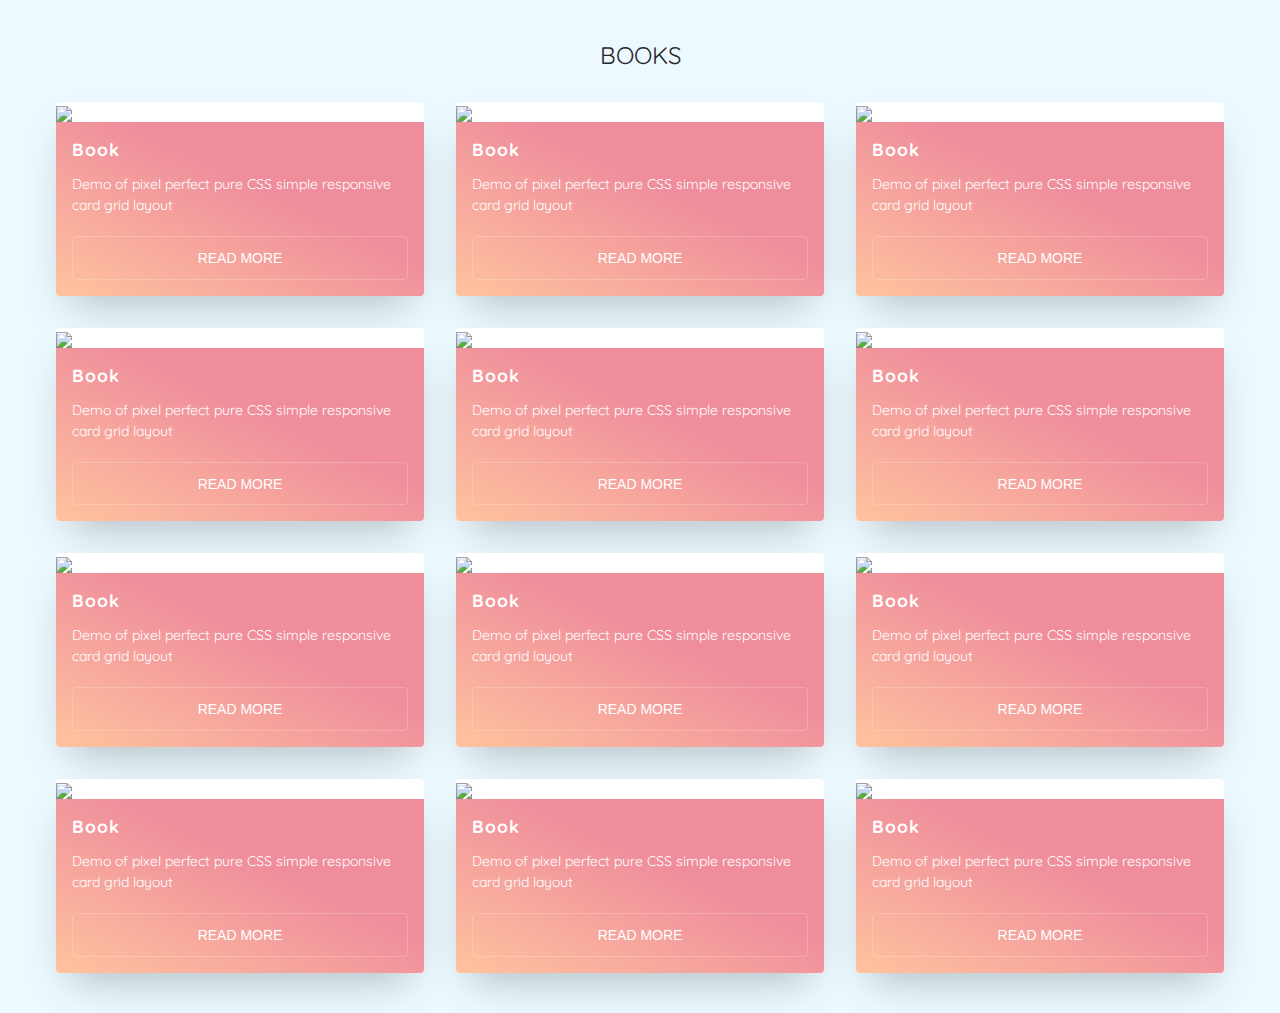
==== books.html @ 56e8b53d "feeds/books completed" ====
<!DOCTYPE html>
<html lang="en">
  <head>
    <meta charset="utf-8" />
    <meta name="viewport" content="width=device-width, initial-scale=1" />
    <title>Bootstrap demo</title>
    <link href="styles/books.css" rel="stylesheet" />
    <link
      href="https://cdn.jsdelivr.net/npm/bootstrap@5.3.0-alpha1/dist/css/bootstrap.min.css"
      rel="stylesheet"
      integrity="sha384-GLhlTQ8iRABdZLl6O3oVMWSktQOp6b7In1Zl3/Jr59b6EGGoI1aFkw7cmDA6j6gD"
      crossorigin="anonymous"
    />
  </head>
  <body>
    <!-- Example single danger button -->

    <div class="main">
      <h1>BOOKS</h1>
      <ul class="cards">
        <li class="cards_item">
          <div class="card">
            <div class="card_image">
              <img src="https://picsum.photos/500/300/?image=10" />
            </div>
            <div class="card_content">
              <h2 class="card_title">Book</h2>
              <p class="card_text">
                Demo of pixel perfect pure CSS simple responsive card grid
                layout
              </p>
              <button class="btn card_btn">Read More</button>
            </div>
          </div>
        </li>
        <li class="cards_item">
          <div class="card">
            <div class="card_image">
              <img src="https://picsum.photos/500/300/?image=5" />
            </div>
            <div class="card_content">
              <h2 class="card_title">Book</h2>
              <p class="card_text">
                Demo of pixel perfect pure CSS simple responsive card grid
                layout
              </p>
              <button class="btn card_btn">Read More</button>
            </div>
          </div>
        </li>
        <li class="cards_item">
          <div class="card">
            <div class="card_image">
              <img src="https://picsum.photos/500/300/?image=11" />
            </div>
            <div class="card_content">
              <h2 class="card_title">Book</h2>
              <p class="card_text">
                Demo of pixel perfect pure CSS simple responsive card grid
                layout
              </p>
              <button class="btn card_btn">Read More</button>
            </div>
          </div>
        </li>
        <li class="cards_item">
          <div class="card">
            <div class="card_image">
              <img src="https://picsum.photos/500/300/?image=14" />
            </div>
            <div class="card_content">
              <h2 class="card_title">Book</h2>
              <p class="card_text">
                Demo of pixel perfect pure CSS simple responsive card grid
                layout
              </p>
              <button class="btn card_btn">Read More</button>
            </div>
          </div>
        </li>
        <li class="cards_item">
          <div class="card">
            <div class="card_image">
              <img src="https://picsum.photos/500/300/?image=17" />
            </div>
            <div class="card_content">
              <h2 class="card_title">Book</h2>
              <p class="card_text">
                Demo of pixel perfect pure CSS simple responsive card grid
                layout
              </p>
              <button class="btn card_btn">Read More</button>
            </div>
          </div>
        </li>
        <li class="cards_item">
          <div class="card">
            <div class="card_image">
              <img src="https://picsum.photos/500/300/?image=2" />
            </div>
            <div class="card_content">
              <h2 class="card_title">Book</h2>
              <p class="card_text">
                Demo of pixel perfect pure CSS simple responsive card grid
                layout
              </p>
              <button class="btn card_btn">Read More</button>
            </div>
          </div>
        </li>
        <li class="cards_item">
          <div class="card">
            <div class="card_image">
              <img src="https://picsum.photos/500/300/?image=2" />
            </div>
            <div class="card_content">
              <h2 class="card_title">Book</h2>
              <p class="card_text">
                Demo of pixel perfect pure CSS simple responsive card grid
                layout
              </p>
              <button class="btn card_btn">Read More</button>
            </div>
          </div>
        </li>
        <li class="cards_item">
          <div class="card">
            <div class="card_image">
              <img src="https://picsum.photos/500/300/?image=2" />
            </div>
            <div class="card_content">
              <h2 class="card_title">Book</h2>
              <p class="card_text">
                Demo of pixel perfect pure CSS simple responsive card grid
                layout
              </p>
              <button class="btn card_btn">Read More</button>
            </div>
          </div>
        </li>
        <li class="cards_item">
          <div class="card">
            <div class="card_image">
              <img src="https://picsum.photos/500/300/?image=2" />
            </div>
            <div class="card_content">
              <h2 class="card_title">Book</h2>
              <p class="card_text">
                Demo of pixel perfect pure CSS simple responsive card grid
                layout
              </p>
              <button class="btn card_btn">Read More</button>
            </div>
          </div>
        </li>
        <li class="cards_item">
          <div class="card">
            <div class="card_image">
              <img src="https://picsum.photos/500/300/?image=2" />
            </div>
            <div class="card_content">
              <h2 class="card_title">Book</h2>
              <p class="card_text">
                Demo of pixel perfect pure CSS simple responsive card grid
                layout
              </p>
              <button class="btn card_btn">Read More</button>
            </div>
          </div>
        </li>
        <li class="cards_item">
          <div class="card">
            <div class="card_image">
              <img src="https://picsum.photos/500/300/?image=2" />
            </div>
            <div class="card_content">
              <h2 class="card_title">Book</h2>
              <p class="card_text">
                Demo of pixel perfect pure CSS simple responsive card grid
                layout
              </p>
              <button class="btn card_btn">Read More</button>
            </div>
          </div>
        </li>
        <li class="cards_item">
          <div class="card">
            <div class="card_image">
              <img src="https://picsum.photos/500/300/?image=2" />
            </div>
            <div class="card_content">
              <h2 class="card_title">Book</h2>
              <p class="card_text">
                Demo of pixel perfect pure CSS simple responsive card grid
                layout
              </p>
              <button class="btn card_btn">Read More</button>
            </div>
          </div>
        </li>
      </ul>
    </div>

    <script
      src="https://cdn.jsdelivr.net/npm/bootstrap@5.3.0-alpha1/dist/js/bootstrap.bundle.min.js"
      integrity="sha384-w76AqPfDkMBDXo30jS1Sgez6pr3x5MlQ1ZAGC+nuZB+EYdgRZgiwxhTBTkF7CXvN"
      crossorigin="anonymous"
    ></script>
    <script
      src="https://cdn.jsdelivr.net/npm/bootstrap@5.3.0-alpha1/dist/js/bootstrap.bundle.min.js"
      integrity="sha384-w76AqPfDkMBDXo30jS1Sgez6pr3x5MlQ1ZAGC+nuZB+EYdgRZgiwxhTBTkF7CXvN"
      crossorigin="anonymous"
    ></script>
    <script
      src="https://cdn.jsdelivr.net/npm/@popperjs/core@2.11.6/dist/umd/popper.min.js"
      integrity="sha384-oBqDVmMz9ATKxIep9tiCxS/Z9fNfEXiDAYTujMAeBAsjFuCZSmKbSSUnQlmh/jp3"
      crossorigin="anonymous"
    ></script>
    <script
      src="https://cdn.jsdelivr.net/npm/bootstrap@5.3.0-alpha1/dist/js/bootstrap.min.js"
      integrity="sha384-mQ93GR66B00ZXjt0YO5KlohRA5SY2XofN4zfuZxLkoj1gXtW8ANNCe9d5Y3eG5eD"
      crossorigin="anonymous"
    ></script>
  </body>
</html>
---- styles/books.css ----
/* Font */
@import url('https://fonts.googleapis.com/css?family=Quicksand:400,700');

/* Design */
*,
*::before,
*::after {
  box-sizing: border-box;
}

html {
  background-color: #ecf9ff;
}

body {
  color: #272727;
  font-family: 'Quicksand', serif;
  font-style: normal;
  font-weight: 400;
  letter-spacing: 0;
  padding: 1rem;
}

.main{
  max-width: 1200px;
  margin: 0 auto;
}

h1 {
    font-size: 24px;
    font-weight: 400;
    text-align: center;
}

img {
  height: auto;
  max-width: 100%;
  vertical-align: middle;
}

.btn {
  color: #ffffff;
  padding: 0.8rem;
  font-size: 14px;
  text-transform: uppercase;
  border-radius: 4px;
  font-weight: 400;
  display: block;
  width: 100%;
  cursor: pointer;
  border: 1px solid rgba(255, 255, 255, 0.2);
  background: transparent;
}

.btn:hover {
  background-color: rgba(255, 255, 255, 0.12);
}

.cards {
  display: flex;
  flex-wrap: wrap;
  list-style: none;
  margin: 0;
  padding: 0;
  justify-content: flex-end;
}

.cards_item {

  display: flex;
  padding: 1rem;
}

@media (min-width: 40rem) {
  .cards_item {
    width: 50%;
  }
}

@media (min-width: 56rem) {
  .cards_item {
    width: 33.3333%;
  }
}

.card {
  background-color: white;
  border-radius: 0.25rem;
  box-shadow: 0 20px 40px -14px rgba(0, 0, 0, 0.25);
  display: flex;
  flex-direction: column;
  overflow: hidden;
}

.card_content {
  padding: 1rem;
  background: linear-gradient(to bottom left, #EF8D9C 40%, #FFC39E 100%);
}

.card_title {
  color: #ffffff;
  font-size: 1.1rem;
  font-weight: 700;
  letter-spacing: 1px;
  text-transform: capitalize;
  margin: 0px;
}

.card_text {
  color: #ffffff;
  font-size: 0.875rem;
  line-height: 1.5;
  margin-bottom: 1.25rem;    
  font-weight: 400;
}
.made_by{
  font-weight: 400;
  font-size: 13px;
  margin-top: 35px;
  text-align: center;
}
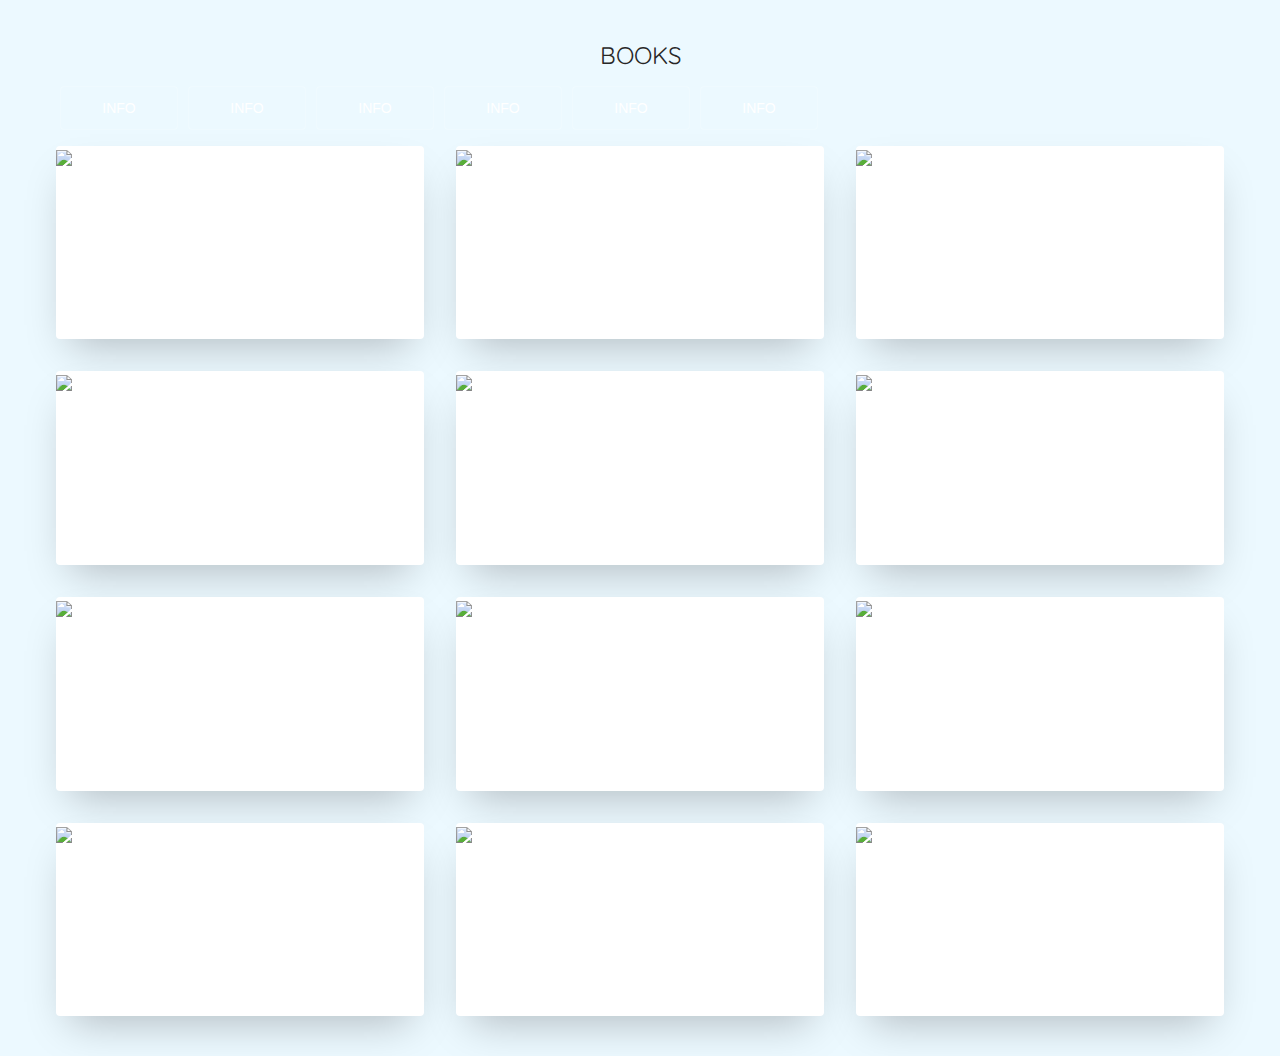
==== commit 065ef5f2: "nimish" ====
--- a/books.html
+++ b/books.html
@@ -17,6 +17,52 @@
 
     <div class="main">
       <h1>BOOKS</h1>
+      <div
+        style="display: flex; padding-left: 20px; justify-content: flex-start"
+      >
+        <button
+          type="button"
+          class="btn btn-outline-info"
+          style="width: 10%; margin-right: 10px"
+        >
+          Info
+        </button>
+        <button
+          type="button"
+          class="btn btn-outline-info"
+          style="width: 10%; margin-right: 10px"
+        >
+          Info
+        </button>
+        <button
+          type="button"
+          class="btn btn-outline-info"
+          style="width: 10%; margin-right: 10px"
+        >
+          Info
+        </button>
+        <button
+          type="button"
+          class="btn btn-outline-info"
+          style="width: 10%; margin-right: 10px"
+        >
+          Info
+        </button>
+        <button
+          type="button"
+          class="btn btn-outline-info"
+          style="width: 10%; margin-right: 10px"
+        >
+          Info
+        </button>
+        <button
+          type="button"
+          class="btn btn-outline-info"
+          style="width: 10%; margin-right: 10px"
+        >
+          Info
+        </button>
+      </div>
       <ul class="cards">
         <li class="cards_item">
           <div class="card">
--- a/styles/books.css
+++ b/styles/books.css
@@ -95,6 +95,7 @@
 .card_content {
   padding: 1rem;
   background: linear-gradient(to bottom left, #EF8D9C 40%, #FFC39E 100%);
+  opacity: 0;
 }
 
 .card_title {
